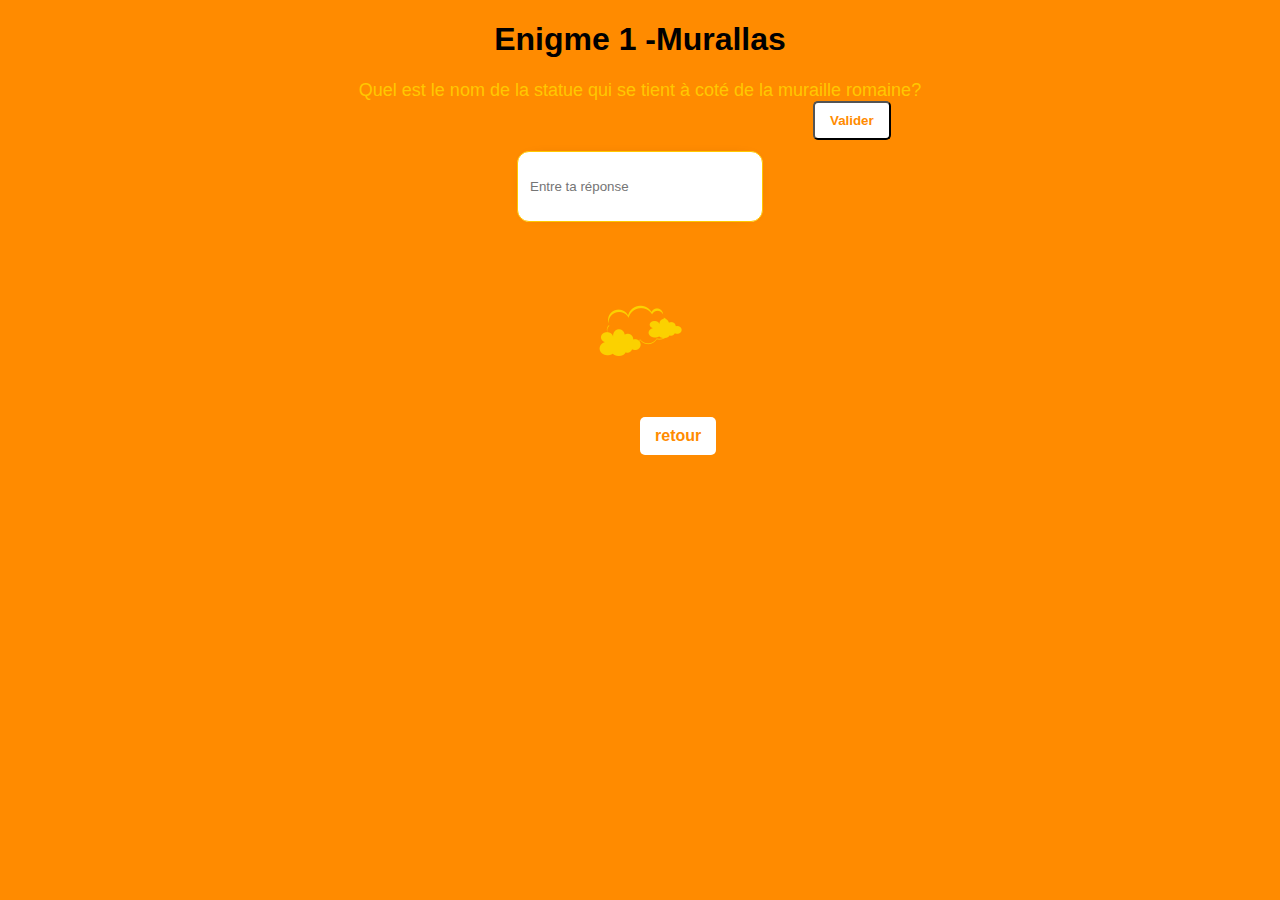
==== enigme1.html @ 46453153 "changement nuage soleil" ====
<!DOCTYPE html>
<html lang="fr">
<head>
    <meta charset="utf-8">
    <title>A travers Saragosse</title>
    <link rel="stylesheet" href="style.css">
</head>
<body>

    <h1>Enigme 1 -Murallas
    </h1>

    <p>
        Quel est le nom de la statue qui se tient à coté de la muraille romaine?
    </p>


<!-- From Uiverse.io by Alaner-xs --> 

<input type="text" id="reponse" class="input" placeholder="Entre ta réponse">
<button onclick="verifierReponse()" class="validate-btn">Valider</button>

<!-- Image du nuage affichée par défaut -->
<img id="imageReponse" src="Image/nuage.png" alt="Nuage" style="width: 100px; margin-top: 20px;">

<!-- L'image cachée qui sera affichée si la réponse est correcte -->
<img id="Imagesoleil" src="Image/soleil.png" alt="Indice débloqué !" style="display: none; width: 300px; margin-top: 20px;">


    <div class="container">
        <a href="index.html" class="link return">retour</a>
        
       
    </div>

    <script>
        function verifierReponse() {
            let bonneReponse = "Augusto"; // Réponse correcte
            let reponseUtilisateur = document.getElementById("reponse").value.trim();
            let image = document.getElementById("imageReponse");
    
            // Vérifier si la réponse est correcte (insensible à la casse)
            if (reponseUtilisateur.toLowerCase() === bonneReponse.toLowerCase()) {
                image.src = "Image/soleil.png"; // Change le nuage en soleil
                image.alt = "Soleil"; // Mise à jour de l'alt pour l'accessibilité
            } else {
                alert("Mauvaise réponse ! Essaye encore !");
            }
        }
    </script>
    

</body>
</html>
---- style.css ----
/* 🌅 Fond coloré */
body {
    background-color: rgb(255, 139, 0);
    text-align: center;
    font-family: Arial, sans-serif;
}

/* 🎨 Texte stylisé */
p {
    color: rgb(255, 200,0);
    font-size: 18px;
    width: 50%;
    margin: auto;
}

/* 🖼 Conteneur de l'image et des liens */
.container {
    position: relative;
    display: inline-block;
    margin-top: 30px;
}

/* 🖼 Image centrée */
.container img {
    width: 300px; /* Ajuste la taille de l'image */
    height: auto;
    display: block;
    margin: auto;
}

/* 🧩 Liens positionnés autour de l’image */
.link {
    position: absolute;
    padding: 10px 15px;
    background-color: #fff;
    color: rgb(255, 139, 0);
    text-decoration: none;
    font-weight: bold;
    border-radius: 5px;
    transition: 0.3s;
}

/* Effet au survol */
.link:hover {
    background-color: rgb(255, 139, 0);
    color: white;
}
.validate-btn{ position: absolute;
  padding: 10px 15px;
  background-color: #fff;
  color: rgb(255, 139, 0);
  text-decoration: none;
  font-weight: bold;
  border-radius: 5px;
  transition: 0.3s;}

.validate-btn:hover {
  background-color: rgb(255, 139, 0);
  color: white;
}
  

/* 📍 Position des liens */
.top    { top: 40px; left: 30%; transform: translateX(-50%); }
.left   { left: -270px; top: 75%; transform: translateY(-50%); }
.right  { right: -120px; top: 50%; transform: translateY(-50%); }
.bottom { bottom: -35px; left: 0%; transform: translateX(-50%); }
.righttop  { right: -70px; top: 5%; transform: translateX(20%); transform: translateY(90%); }
.lefttop{ right: 310px; top: 10%; transform: translateX (30%); transform: translateY(90%); }
.bottom { bottom: -35px; left: 0%; transform: translateX(0%); }


/* From Uiverse.io by ErzenXz */ 
.input {
    width: 100%;
    max-width: 220px;
    height: 45px;
    margin: 50px;
    padding: 12px;
    border-radius: 12px;
    border: 1.5px solid rgb(255, 200,0);
    outline: none;
    transition: all 0.3s cubic-bezier(0.19, 1, 0.22, 1);
    box-shadow: 0px 0px 20px -18px;
  }
  
  .input:hover {
    border: 2px solid rgb(255, 250,0);
    box-shadow: 0px 0px 20px -17px;
  }
  
  .input:active {
    transform: scale(0.95);
  }
  
  .input:focus {
    border: 2px rgb(255, 250,0);
  }
   
  #imageReponse {
    display: block;
    margin: 20px auto;
    transition: opacity 0.5s ease-in-out;
}
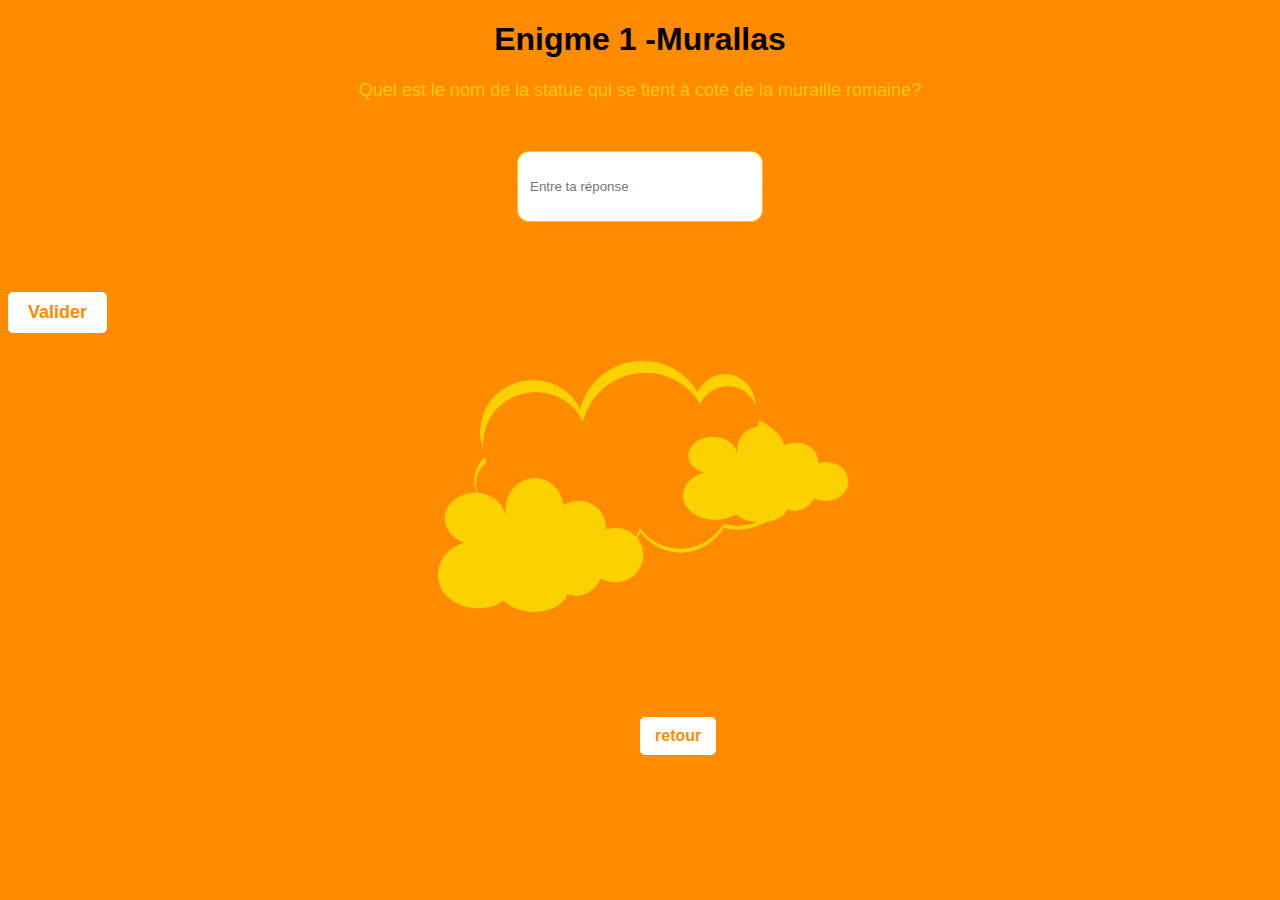
==== commit 257d753c: "changement valide+images" ====
--- a/enigme1.html
+++ b/enigme1.html
@@ -21,11 +21,13 @@
 <button onclick="verifierReponse()" class="validate-btn">Valider</button>
 
 <!-- Image du nuage affichée par défaut -->
-<img id="imageReponse" src="Image/nuage.png" alt="Nuage" style="width: 100px; margin-top: 20px;">
+<!-- Image affichée (nuage au début) -->
+<img id="imageReponse" src="Image/nuage.png" alt="Nuage" class="big-image">
 
 <!-- L'image cachée qui sera affichée si la réponse est correcte -->
 <img id="Imagesoleil" src="Image/soleil.png" alt="Indice débloqué !" style="display: none; width: 300px; margin-top: 20px;">
 
+<p id="indiceMessage" class="hidden">Tu as trouvé un indice : J</p>
 
     <div class="container">
         <a href="index.html" class="link return">retour</a>
@@ -35,7 +37,7 @@
 
     <script>
         function verifierReponse() {
-            let bonneReponse = "Augusto"; // Réponse correcte
+            let bonneReponse = "Caesar Augusto"; // Réponse correcte
             let reponseUtilisateur = document.getElementById("reponse").value.trim();
             let image = document.getElementById("imageReponse");
     
--- a/style.css
+++ b/style.css
@@ -52,7 +52,16 @@
   text-decoration: none;
   font-weight: bold;
   border-radius: 5px;
-  transition: 0.3s;}
+  transition: 0.3s;
+  display: block;
+  margin: 20px auto;
+  padding: 10px 20px;
+ 
+  font-size: 18px;
+  border: none;
+
+  cursor: pointer;
+}
 
 .validate-btn:hover {
   background-color: rgb(255, 139, 0);
@@ -101,4 +110,19 @@
     display: block;
     margin: 20px auto;
     transition: opacity 0.5s ease-in-out;
+}
+
+.big-image {
+  width: 500px; /* Ajuste la taille selon ton besoin */
+  height: auto;
+  display: block;
+  margin: 20px auto;
+  transition: opacity 0.5s ease-in-out;
+}
+
+.hidden {
+  display: none;
+  font-size: 20px;
+  color: green;
+  font-weight: bold;
 }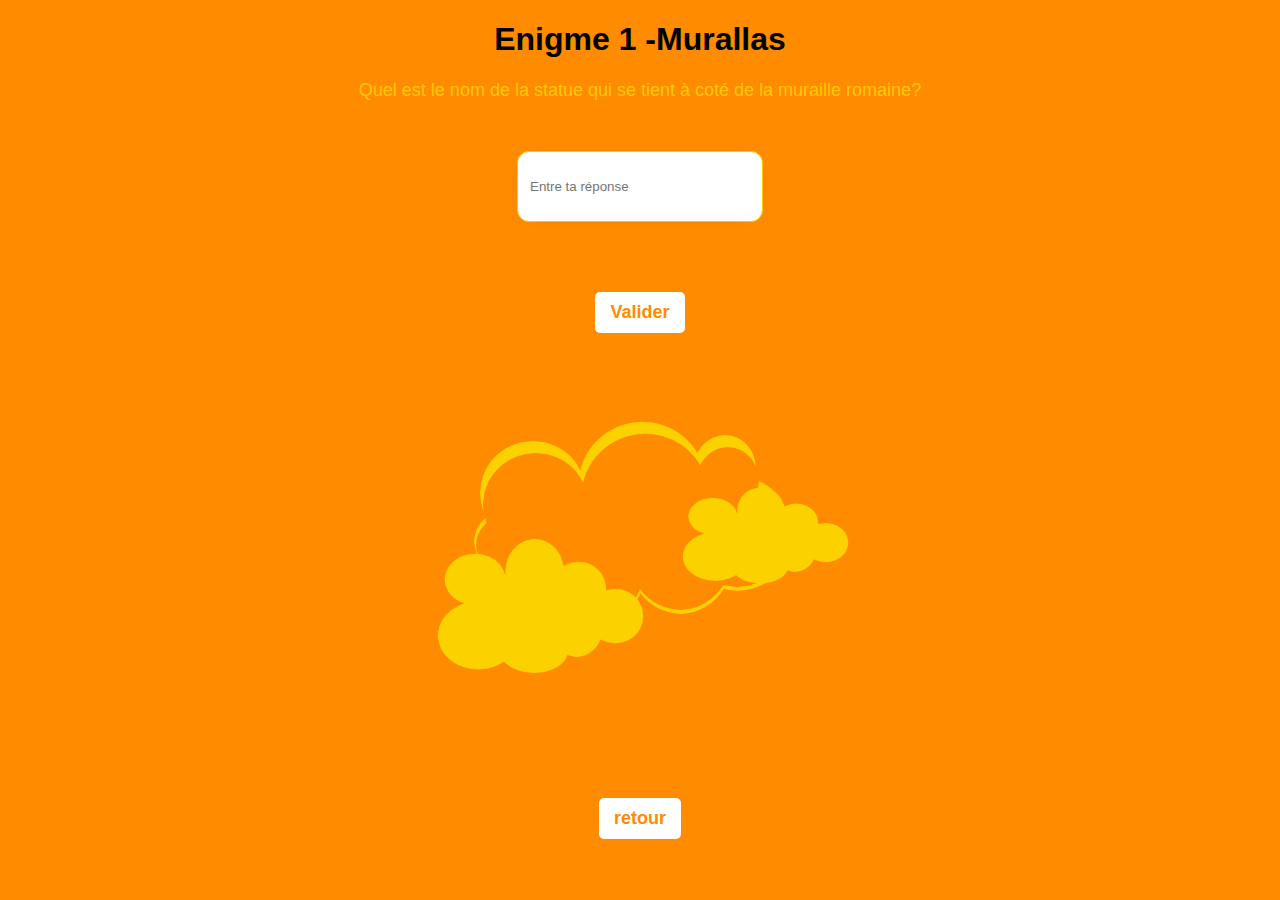
==== commit b6fdde94: "retour et valider" ====
--- a/enigme1.html
+++ b/enigme1.html
@@ -30,7 +30,7 @@
 <p id="indiceMessage" class="hidden">Tu as trouvé un indice : J</p>
 
     <div class="container">
-        <a href="index.html" class="link return">retour</a>
+        <a href="index.html" class="validate-btn">retour</a>
         
        
     </div>
--- a/style.css
+++ b/style.css
@@ -45,7 +45,7 @@
     background-color: rgb(255, 139, 0);
     color: white;
 }
-.validate-btn{ position: absolute;
+.validate-btn{ position: flex;
   padding: 10px 15px;
   background-color: #fff;
   color: rgb(255, 139, 0);
@@ -55,7 +55,6 @@
   transition: 0.3s;
   display: block;
   margin: 20px auto;
-  padding: 10px 20px;
  
   font-size: 18px;
   border: none;
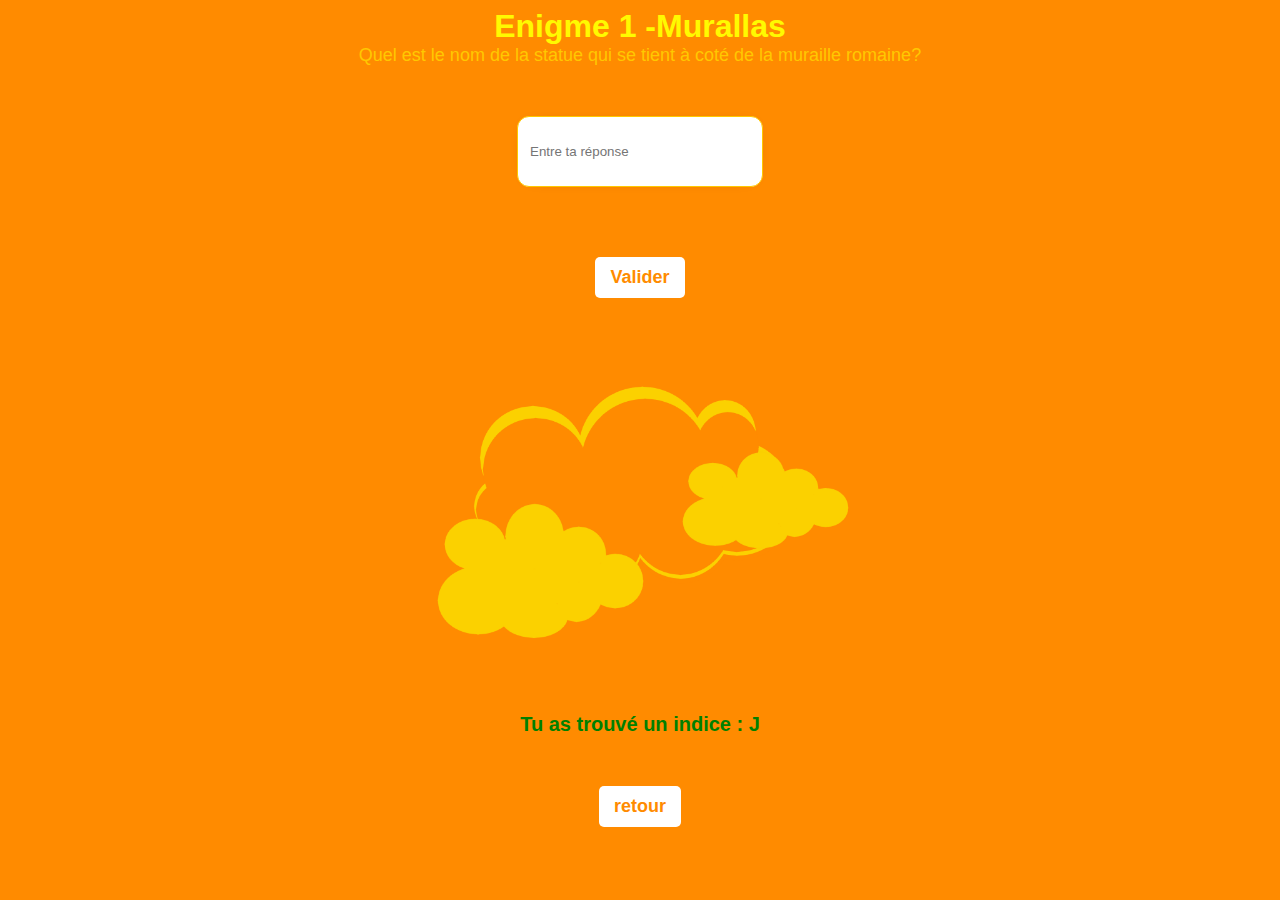
==== commit d37beb15: "message+titre" ====
--- a/enigme1.html
+++ b/enigme1.html
@@ -37,20 +37,23 @@
 
     <script>
         function verifierReponse() {
-            let bonneReponse = "Caesar Augusto"; // Réponse correcte
+            let bonneReponse = "Caesare sAugusto"; // Réponse correcte
             let reponseUtilisateur = document.getElementById("reponse").value.trim();
             let image = document.getElementById("imageReponse");
+            let message = document.getElementById("indiceMessage");
     
             // Vérifier si la réponse est correcte (insensible à la casse)
             if (reponseUtilisateur.toLowerCase() === bonneReponse.toLowerCase()) {
-                image.src = "Image/soleil.png"; // Change le nuage en soleil
-                image.alt = "Soleil"; // Mise à jour de l'alt pour l'accessibilité
+                image.src = "soleil.png"; // Changer l'image du nuage au soleil
+                image.alt = "Soleil";
+                message.style.visibility = "visible"; // Rendre le message visible
             } else {
                 alert("Mauvaise réponse ! Essaye encore !");
             }
         }
     </script>
     
+    
 
 </body>
 </html>
--- a/style.css
+++ b/style.css
@@ -13,6 +13,18 @@
     margin: auto;
 }
 
+h1{
+  color: rgb(255, 250,0);
+  font-size: 24;
+  width: 50%;
+  margin: auto;
+}
+.art-shadow h1 {
+  text-shadow: 3px 2px rgb(255,150,180);
+}
+.art-spacing h1 {
+  letter-spacing: 3px;
+}
 /* 🖼 Conteneur de l'image et des liens */
 .container {
     position: relative;
@@ -120,7 +132,7 @@
 }
 
 .hidden {
-  display: none;
+  display: hidden;
   font-size: 20px;
   color: green;
   font-weight: bold;
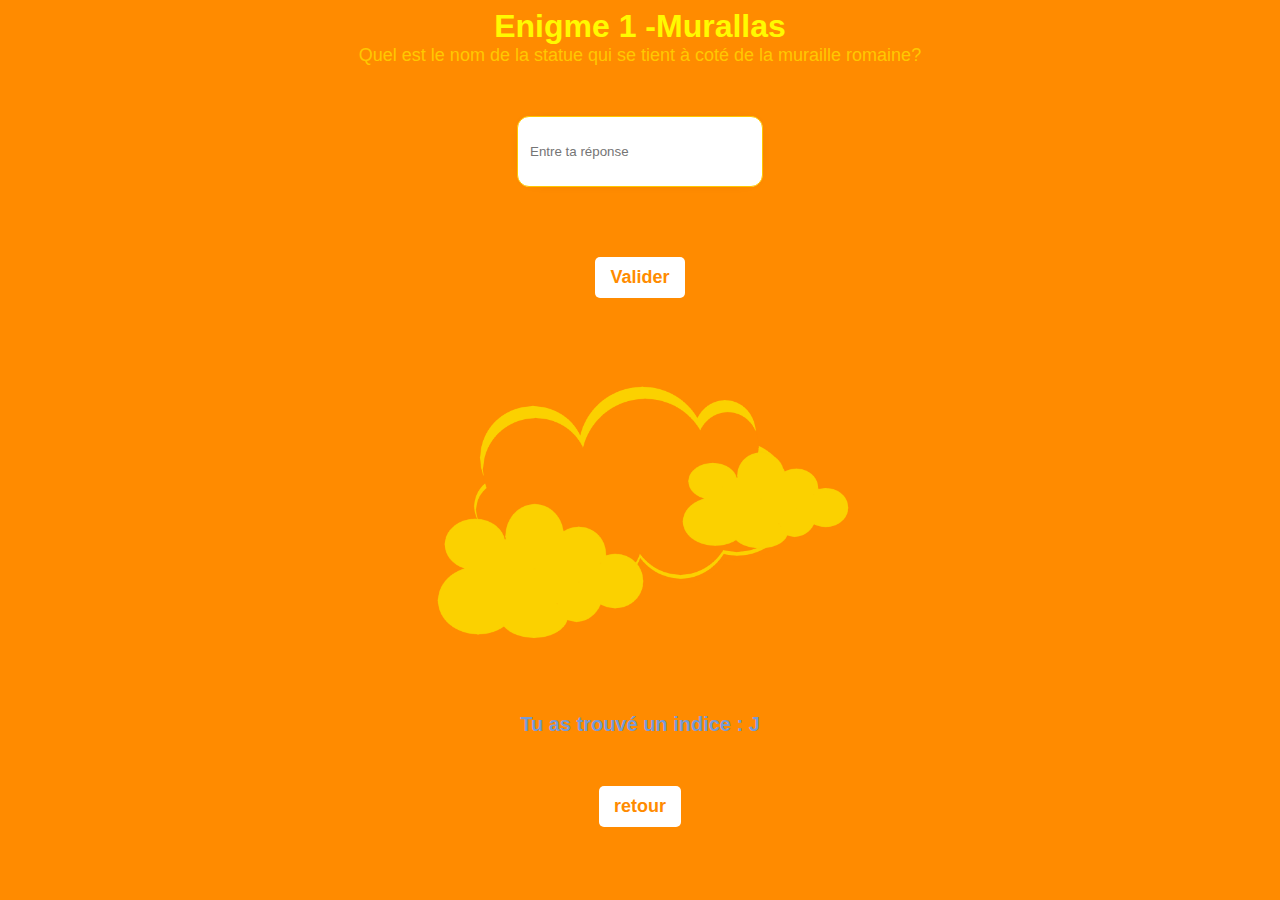
==== commit 36f885e0: "hidden" ====
--- a/enigme1.html
+++ b/enigme1.html
@@ -37,14 +37,14 @@
 
     <script>
         function verifierReponse() {
-            let bonneReponse = "Caesare sAugusto"; // Réponse correcte
+            let bonneReponse = "Caesare Augusto"; // Réponse correcte
             let reponseUtilisateur = document.getElementById("reponse").value.trim();
             let image = document.getElementById("imageReponse");
             let message = document.getElementById("indiceMessage");
     
             // Vérifier si la réponse est correcte (insensible à la casse)
             if (reponseUtilisateur.toLowerCase() === bonneReponse.toLowerCase()) {
-                image.src = "soleil.png"; // Changer l'image du nuage au soleil
+                image.src = "Image/soleil.png"; // Changer l'image du nuage au soleil
                 image.alt = "Soleil";
                 message.style.visibility = "visible"; // Rendre le message visible
             } else {
--- a/style.css
+++ b/style.css
@@ -134,6 +134,6 @@
 .hidden {
   display: hidden;
   font-size: 20px;
-  color: green;
+  color: rgb(119, 154, 215);
   font-weight: bold;
 }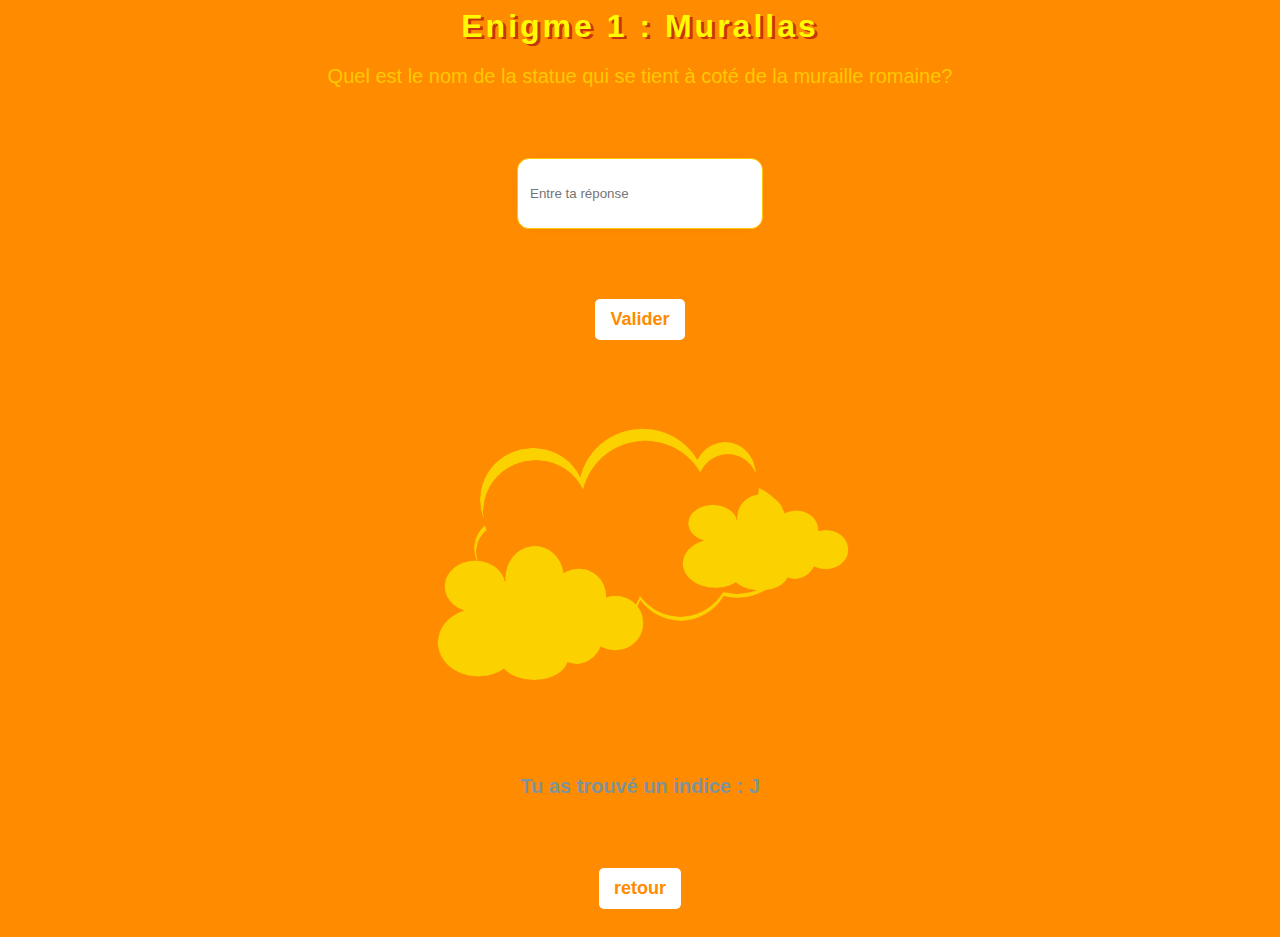
==== commit 54c49e20: "visu couleurs" ====
--- a/enigme1.html
+++ b/enigme1.html
@@ -7,7 +7,7 @@
 </head>
 <body>
 
-    <h1>Enigme 1 -Murallas
+    <h1>Enigme 1 : Murallas
     </h1>
 
     <p>
--- a/style.css
+++ b/style.css
@@ -8,22 +8,19 @@
 /* 🎨 Texte stylisé */
 p {
     color: rgb(255, 200,0);
-    font-size: 18px;
+    font-size: 20px;
     width: 50%;
     margin: auto;
+    padding: 20px;
 }
-
+/*titre*/
 h1{
   color: rgb(255, 250,0);
   font-size: 24;
   width: 50%;
   margin: auto;
-}
-.art-shadow h1 {
-  text-shadow: 3px 2px rgb(255,150,180);
-}
-.art-spacing h1 {
   letter-spacing: 3px;
+  text-shadow: 3px 2px rgb(199, 53, 12);
 }
 /* 🖼 Conteneur de l'image et des liens */
 .container {
@@ -134,6 +131,6 @@
 .hidden {
   display: hidden;
   font-size: 20px;
-  color: rgb(119, 154, 215);
+  color: rgb(127, 147, 154);
   font-weight: bold;
 }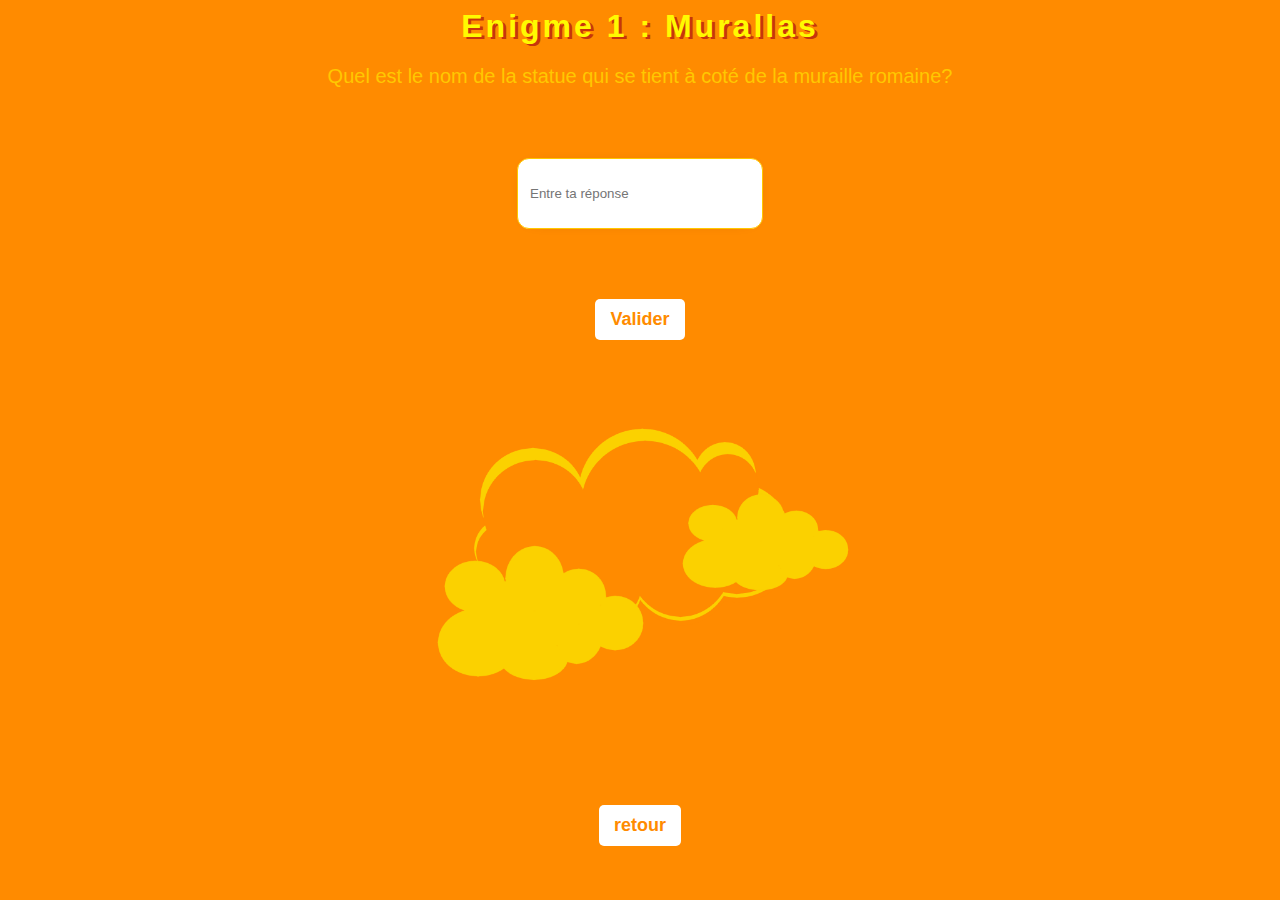
==== commit 3afaa1d5: "essai d'apparition du message" ====
--- a/enigme1.html
+++ b/enigme1.html
@@ -27,7 +27,7 @@
 <!-- L'image cachée qui sera affichée si la réponse est correcte -->
 <img id="Imagesoleil" src="Image/soleil.png" alt="Indice débloqué !" style="display: none; width: 300px; margin-top: 20px;">
 
-<p id="indiceMessage" class="hidden">Tu as trouvé un indice : J</p>
+<p id="indiceMessage" class="hidden" style="display: none">Tu as trouvé un indice : J</p>
 
     <div class="container">
         <a href="index.html" class="validate-btn">retour</a>
@@ -46,7 +46,7 @@
             if (reponseUtilisateur.toLowerCase() === bonneReponse.toLowerCase()) {
                 image.src = "Image/soleil.png"; // Changer l'image du nuage au soleil
                 image.alt = "Soleil";
-                message.style.visibility = "visible"; // Rendre le message visible
+                message.style.display = "flex"; // Rendre le message visible
             } else {
                 alert("Mauvaise réponse ! Essaye encore !");
             }
